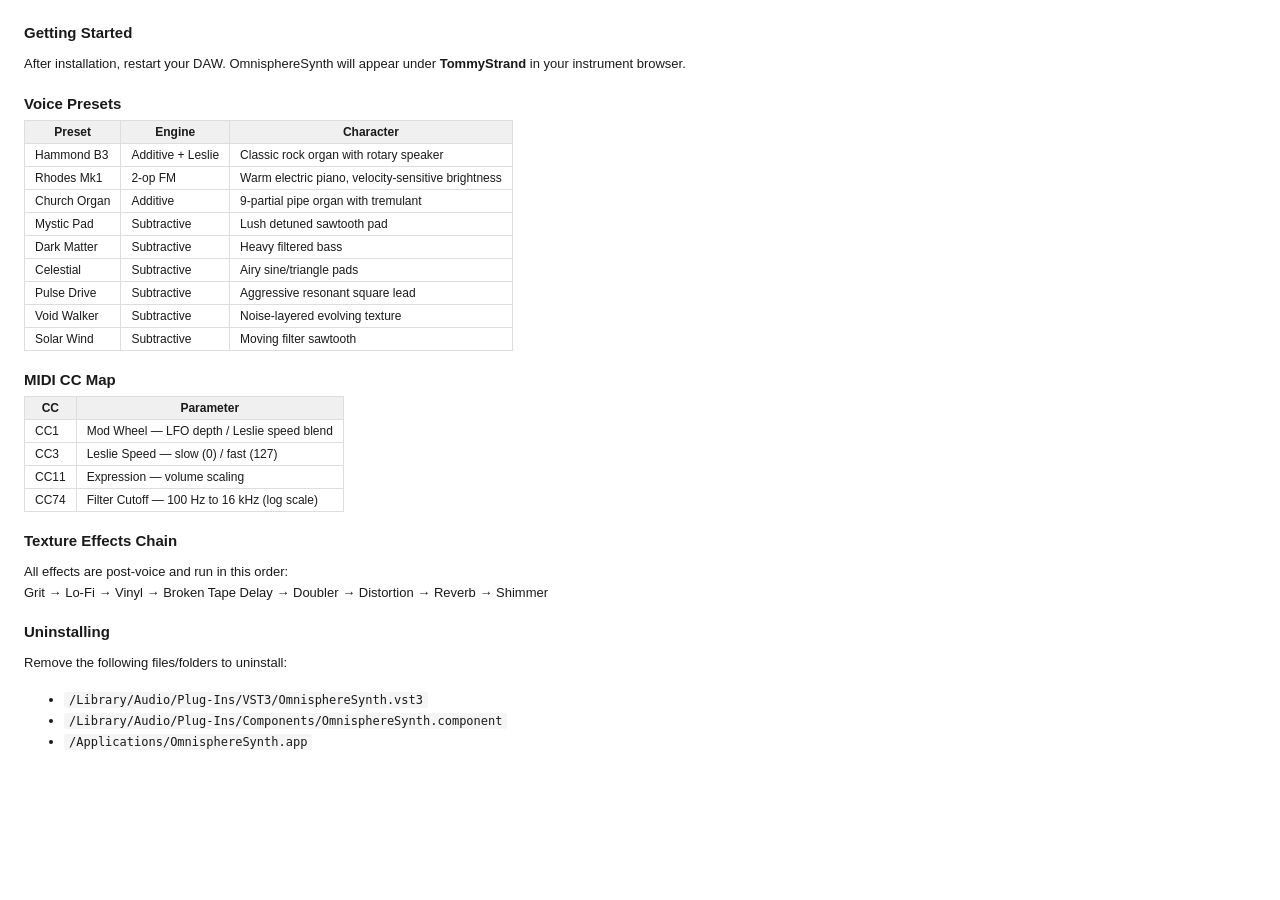
==== OmnisphereSynthVST/installer/Resources/readme.html @ cac3846d "Add macOS installer: create_installer.sh → .pkg + .dmg Builds a signed macOS distribution package us" ====
<!DOCTYPE html>
<html>
<head>
<meta charset="utf-8"/>
<style>
  body { font-family: -apple-system, Helvetica Neue, sans-serif; margin: 24px; color: #1a1a1a; }
  h2   { font-size: 15px; font-weight: 600; margin-top: 20px; margin-bottom: 4px; }
  p, li { font-size: 13px; line-height: 1.6; }
  code { background: #f5f5f5; border-radius: 3px; padding: 1px 5px; font-size: 12px; }
  table { border-collapse: collapse; font-size: 12px; margin: 8px 0; }
  td, th { padding: 4px 10px; border: 1px solid #ddd; }
  th { background: #f0f0f0; font-weight: 600; }
</style>
</head>
<body>

<h2>Getting Started</h2>
<p>After installation, restart your DAW. OmnisphereSynth will appear under
<strong>TommyStrand</strong> in your instrument browser.</p>

<h2>Voice Presets</h2>
<table>
  <tr><th>Preset</th><th>Engine</th><th>Character</th></tr>
  <tr><td>Hammond B3</td><td>Additive + Leslie</td><td>Classic rock organ with rotary speaker</td></tr>
  <tr><td>Rhodes Mk1</td><td>2-op FM</td><td>Warm electric piano, velocity-sensitive brightness</td></tr>
  <tr><td>Church Organ</td><td>Additive</td><td>9-partial pipe organ with tremulant</td></tr>
  <tr><td>Mystic Pad</td><td>Subtractive</td><td>Lush detuned sawtooth pad</td></tr>
  <tr><td>Dark Matter</td><td>Subtractive</td><td>Heavy filtered bass</td></tr>
  <tr><td>Celestial</td><td>Subtractive</td><td>Airy sine/triangle pads</td></tr>
  <tr><td>Pulse Drive</td><td>Subtractive</td><td>Aggressive resonant square lead</td></tr>
  <tr><td>Void Walker</td><td>Subtractive</td><td>Noise-layered evolving texture</td></tr>
  <tr><td>Solar Wind</td><td>Subtractive</td><td>Moving filter sawtooth</td></tr>
</table>

<h2>MIDI CC Map</h2>
<table>
  <tr><th>CC</th><th>Parameter</th></tr>
  <tr><td>CC1</td><td>Mod Wheel — LFO depth / Leslie speed blend</td></tr>
  <tr><td>CC3</td><td>Leslie Speed — slow (0) / fast (127)</td></tr>
  <tr><td>CC11</td><td>Expression — volume scaling</td></tr>
  <tr><td>CC74</td><td>Filter Cutoff — 100 Hz to 16 kHz (log scale)</td></tr>
</table>

<h2>Texture Effects Chain</h2>
<p>All effects are post-voice and run in this order:<br/>
Grit → Lo-Fi → Vinyl → Broken Tape Delay → Doubler → Distortion → Reverb → Shimmer</p>

<h2>Uninstalling</h2>
<p>Remove the following files/folders to uninstall:</p>
<ul>
  <li><code>/Library/Audio/Plug-Ins/VST3/OmnisphereSynth.vst3</code></li>
  <li><code>/Library/Audio/Plug-Ins/Components/OmnisphereSynth.component</code></li>
  <li><code>/Applications/OmnisphereSynth.app</code></li>
</ul>

</body>
</html>
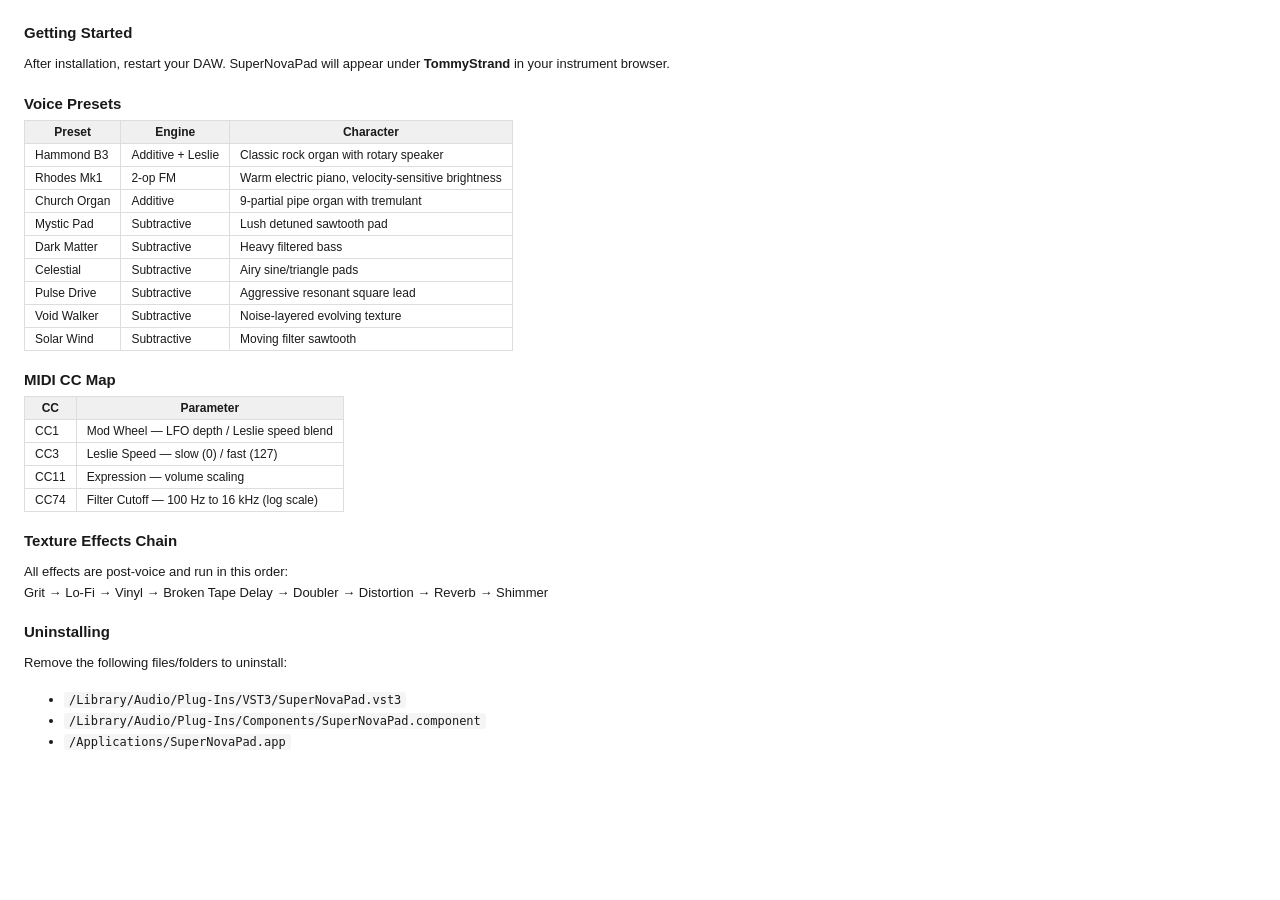
==== commit 7686d7c1: "Rename OmnisphereSynth → SuperNovaPad throughout codebase - iOS: OmnisphereSynthApp.swift → SuperNov" ====
--- a/OmnisphereSynthVST/installer/Resources/readme.html
+++ b/OmnisphereSynthVST/installer/Resources/readme.html
@@ -15,7 +15,7 @@
 <body>
 
 <h2>Getting Started</h2>
-<p>After installation, restart your DAW. OmnisphereSynth will appear under
+<p>After installation, restart your DAW. SuperNovaPad will appear under
 <strong>TommyStrand</strong> in your instrument browser.</p>
 
 <h2>Voice Presets</h2>
@@ -48,9 +48,9 @@
 <h2>Uninstalling</h2>
 <p>Remove the following files/folders to uninstall:</p>
 <ul>
-  <li><code>/Library/Audio/Plug-Ins/VST3/OmnisphereSynth.vst3</code></li>
-  <li><code>/Library/Audio/Plug-Ins/Components/OmnisphereSynth.component</code></li>
-  <li><code>/Applications/OmnisphereSynth.app</code></li>
+  <li><code>/Library/Audio/Plug-Ins/VST3/SuperNovaPad.vst3</code></li>
+  <li><code>/Library/Audio/Plug-Ins/Components/SuperNovaPad.component</code></li>
+  <li><code>/Applications/SuperNovaPad.app</code></li>
 </ul>
 
 </body>
